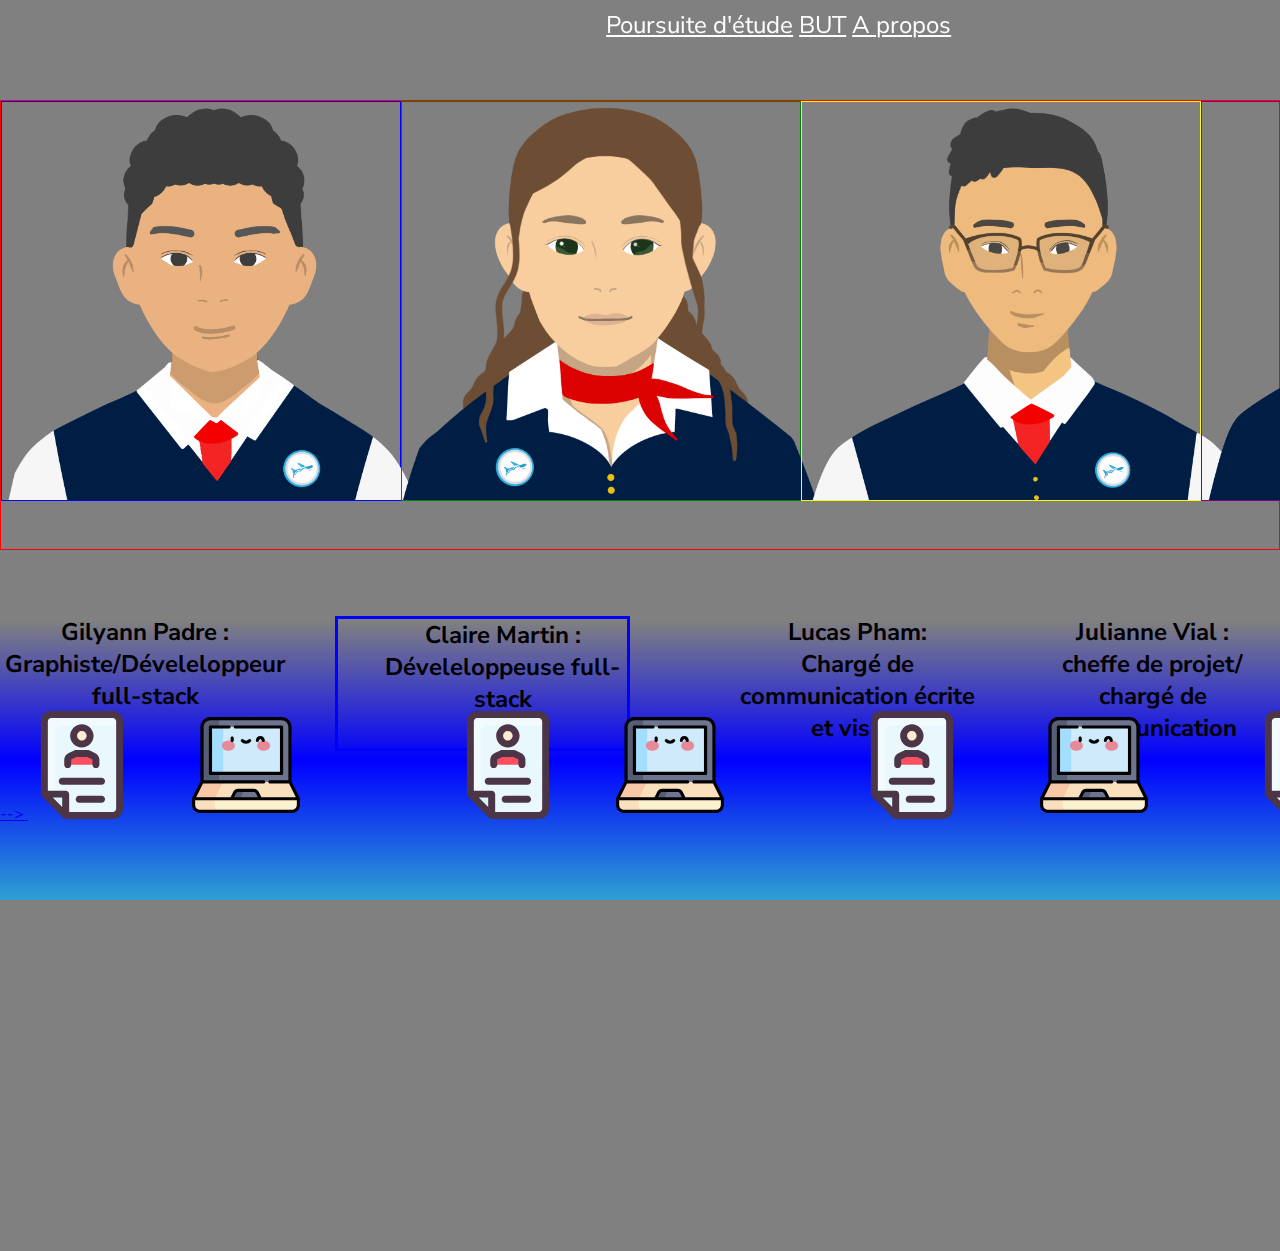
==== a_propos.html @ 2bf12e2e "petits détails" ====
<!DOCTYPE html>
<html lang="en">

<head>
    <meta charset="UTF-8">
    <meta http-equiv="X-UA-Compatible" content="IE=edge">
    <meta name="viewport" content="width=device-width, initial-scale=1.0">
    <link rel="preconnect" href="https://fonts.gstatic.com">
    <link href="https://fonts.googleapis.com/css2?family=Nunito+Sans:wght@400;600&display=swap" rel="stylesheet">
    <link rel="stylesheet" href="a_propos.css">
    <title>A propos</title>
</head>

<body>

    <nav>
        <div class="left">
            <img src="medias/img/LOGOBLEU.svg" alt=" " class="logo">
        </div>
        <div class="right">
            <a href="">Poursuite d'étude</a>
            <a href="">BUT</a>
            <a href="">A propos</a>
        </div>
    </nav>

    <div class="perso">
        <div class="gilyann">
            <img src="medias/img/Gilyann.png" alt="">
            <div class="cv"></div>
        </div>
        <div class="claire">
            <img src="medias/img/Claire.png" alt="">
        </div>
        <div class="lucas">
            <img src="medias/img/Lucas.png" alt="">
        </div>
        <div class="julianne">
            <img src="medias/img/Julianne.png" alt="">
        </div>
    </div>
<section class="comptoire">
        <h3 class="gi">Gilyann Padre : 
            <br> Graphiste/Déveleloppeur full-stack</h3>
        <h3 class="cl">Claire Martin : 
            <br>Déveleloppeuse full-stack</h3>
        <h3 class="lu">Lucas Pham: 
            <br>Chargé de communication écrite et visuel</h3>
        <h3 class="ju">Julianne Vial : 
            <br>cheffe de projet/ chargé de communication</h3>

     
    <div class="doc">
        
<a href="medias/cv/CV_Gilyann_Padre.pdf" class="cv_gi"> -->
    <img src="medias/img/cv_icon.svg" alt="cv pdf Gilyann Padre">
</a>
<a href="#" class="interactif_gi">
    <img src="medias/img/icon-ordi.svg" alt="cv intéractif gilyann Padre">
</a>

<a href="medias/cv/CV_Claire_Martin.pdf" class="cv_cl"> 
    <img src="medias/img/cv_icon.svg" alt="cv pdf Claire Martin">
</a>
<a href="#" class="interactif_cl">
    <img src="medias/img/icon-ordi.svg" alt="cv interactif Claire Martin">
</a>

<a href="medias/cv/cv_Lucas_Pham.pdf" class="cv_lu"> 
    <img src="medias/img/cv_icon.svg" alt="cv pdf Lucas Pham">
</a>
<a href="#" class="interactif_lu">
    <img src="medias/img/icon-ordi.svg" alt="cv interactif Lucas Pham">
</a>

<a href="medias/cv/CV-Julianne_Vial.pdf" class="cv_ju"> 
    <img src="medias/img/cv_icon.svg" alt="cv pdf Julianne Vial">
</a>
<a href="#" class="interactif_ju">
    <img src="medias/img/icon-ordi.svg" alt="cv interactif Julianne Vial">
</a>

    </div>

    <!-- <p>
        Lorem ipsum dolor sit, amet consectetur adipisicing elit. Aliquid optio error officia, eligendi ex corrupti, tenetur ea nisi ab fugiat cum reprehenderit? Illo nobis quis aliquam, voluptates eligendi ipsa aspernatur quo provident facilis repudiandae porro? Laudantium, suscipit veritatis molestiae quibusdam assumenda rerum eaque vel deserunt velit vero, eveniet repellendus deleniti.s
    </p>
</section> -->


</body>

</html>
---- a_propos.css ----
*,
*::after,
*::before {
    box-sizing: border-box;
}


body {
    margin: 0;
    overflow: hidden;
    font-family: 'Nunito Sans', sans-serif;
    background-color: grey;
    /* overflow-y: scroll; */
}

nav {
    z-index: 200;
    width: 50vw;
    height: 5vh;
    position: fixed;
    top: 1vh;
    left: 47vw;
    display: flex;
    flex-direction: row;
    justify-content: space-around;
    font-size: 1.5rem;
}

.logo {
    width: 10%;
    height: 10%;
}

.right {
    width: 900px;
}

.perso {

    display: flex;
    justify-content: space-around;
    border: 1px red solid;
    height: 50vh;
    width: 100%;
    margin-top: 100px;

}

nav a {
    color: white;
}




.gilyann {


    position: relative;
    border: 1px solid blue;
    width: 400px;
    height: 400px;
    display: flex;
}

.img[src="medias/img/Gilyann.png"] {

    max-height: 100%;
    max-width: 100%;
    width: 80px;

}

.img[src="medias/img/Claire.png"] {

    max-height: 100%;
    max-width: 100%;
    width: 80px;

}

.img[src="medias/img/Lucas.png"] {

    max-height: 100%;
    max-width: 100%;
    width: 80px;

}

.img[src="medias/img/Julianne.png"] {

    max-height: 100%;
    max-width: 100%;
    width: 80px;

}

.claire {
    width: 20%;
    position: relative;
    border: 1px solid green;
    width: 400px;
    height: 400px;
    display: flex;
}




.lucas {
    width: 20%;
    position: relative;
    border: 1px solid yellow;
    width: 400px;
    height: 400px;
    display: flex;
}



.julianne {
    width: 20%;
    position: relative;
    border: 1px solid purple;
    width: 400px;
    height: 400px;
    display: flex;


}

.comptoire {
    background: linear-gradient(grey, blue, #2FA1D1);
    margin-left: 0;
    margin-right: 0;
    width: 100%;
    height: 31vh;
    bottom: 0;
    position: absolute;
    display: flex;

}

.cv_gi img {
    /* border: black solid; */
    width: -10%;
    height: 50%;
    /* margin-left: -70px; */
    /* margin-top: 100px; */
    /* justify-content: flex-start; */
    align-self: center;
}

.comptoire h3 {
    font-size: 1.5rem;
    margin-top: -5px;
    /* margin-left: -20px; */
    padding-left: 10px;
    text-align: center;
    /* border: black solid; */
    width: 25vw;
    height: 15vh;
    align-items: space-around;
    padding-left: 40px;
}

.cl {
    margin-left: 50px;
    border: blue solid;
}

.gi {
    margin-left: -35px;
}

.lu {
    margin-left: 60px;
}

.doc {
    /* border: solid pink; */
    position: absolute;
    display: flex;
    /* justify-content: space-around; */
    top: 90px;
}

.cv_gi img {
    height: 20%;
    /* border: green solid; */
}

.interactif_gi img {
    height: 20%;
    margin-left: -320px;
    /* border: green solid; */
}

.cv_cl img {
    height: 20%;
    /* border: green solid; */
    margin-left: -250px;
    margin-right: 50px;
}

.interactif_cl img {
    height: 20%;
    margin-left: -400px;
    margin-right: 50px;
    /* border: green solid; */
}

.cv_lu img {
    height: 20%;
    /* border: green solid; */
    margin-left: -320px;
    margin-right: 50px;
}

.interactif_lu img {
    height: 20%;
    margin-left: -380px;
    /* border: green solid; */
}

.cv_ju img {
    height: 20%;
    /* border: green solid; */
    margin-left: -300px;
}

.interactif_ju img {
    height: 20%;
    margin-left: -340px;
    /* border: green solid; */
}

/* .interactif {
    background-color: pink;
    border-radius: 50%;
    width: 100px;
    height: 100px;
    margin-top: 100px;
    margin-left: 200px;
} */
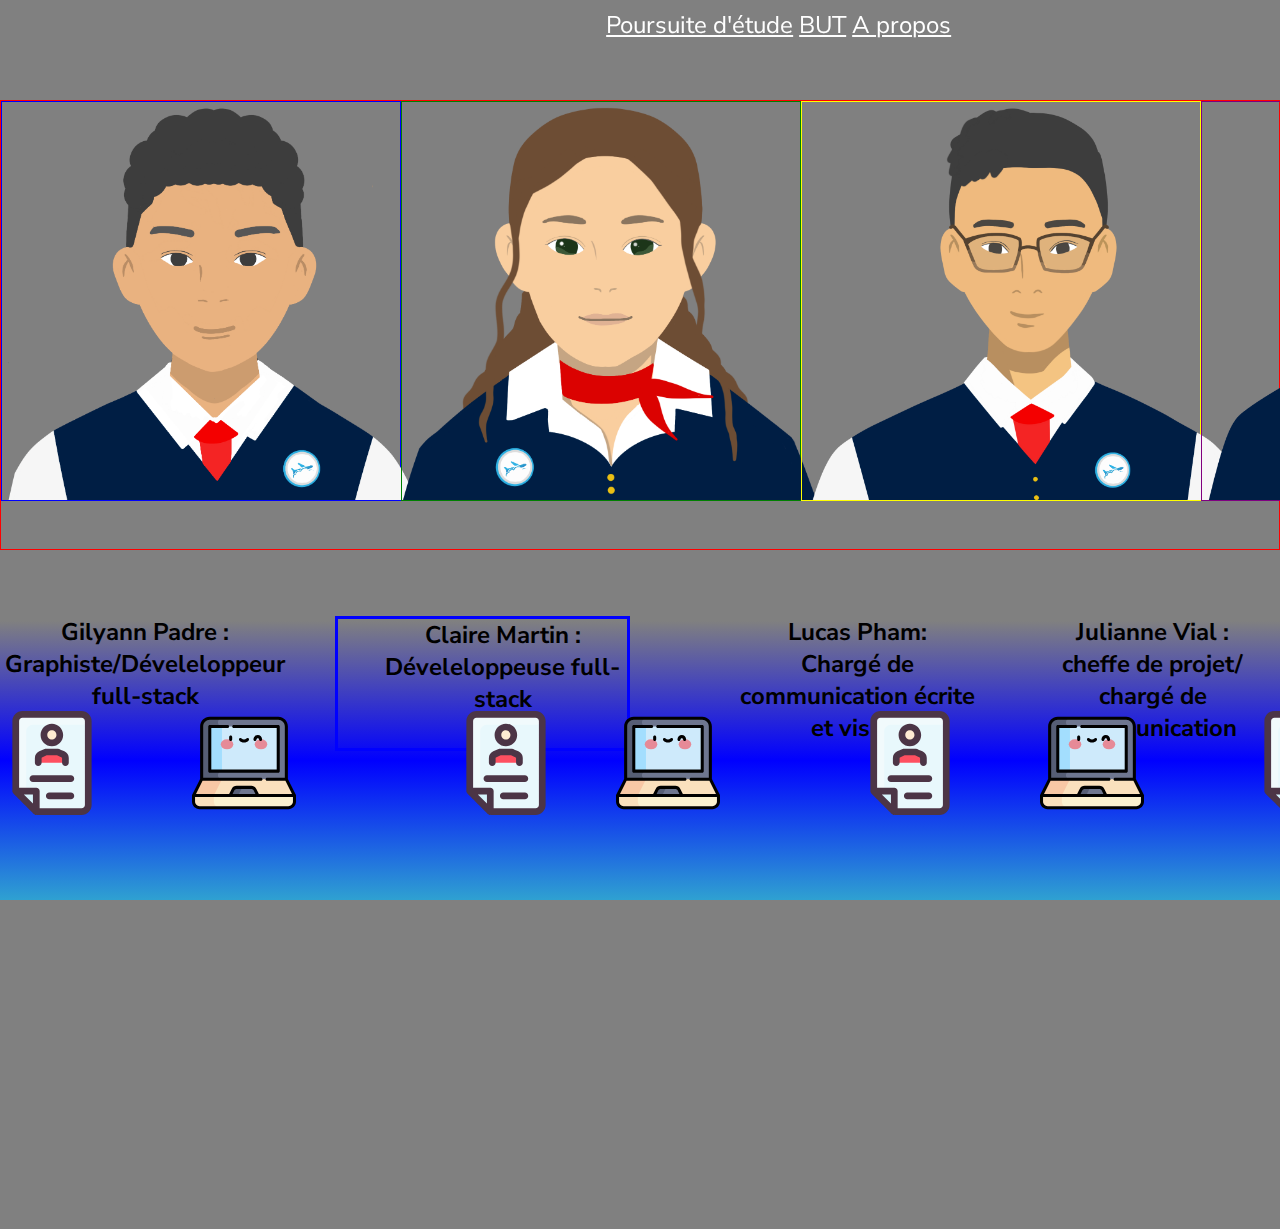
==== commit fd5fede6: "apparition vidéos fonctionne" ====
--- a/a_propos.html
+++ b/a_propos.html
@@ -27,7 +27,6 @@
     <div class="perso">
         <div class="gilyann">
             <img src="medias/img/Gilyann.png" alt="">
-            <div class="cv"></div>
         </div>
         <div class="claire">
             <img src="medias/img/Claire.png" alt="">
@@ -52,7 +51,7 @@
      
     <div class="doc">
         
-<a href="medias/cv/CV_Gilyann_Padre.pdf" class="cv_gi"> -->
+<a href="medias/cv/CV_Gilyann_Padre.pdf" class="cv_gi"> 
     <img src="medias/img/cv_icon.svg" alt="cv pdf Gilyann Padre">
 </a>
 <a href="#" class="interactif_gi">
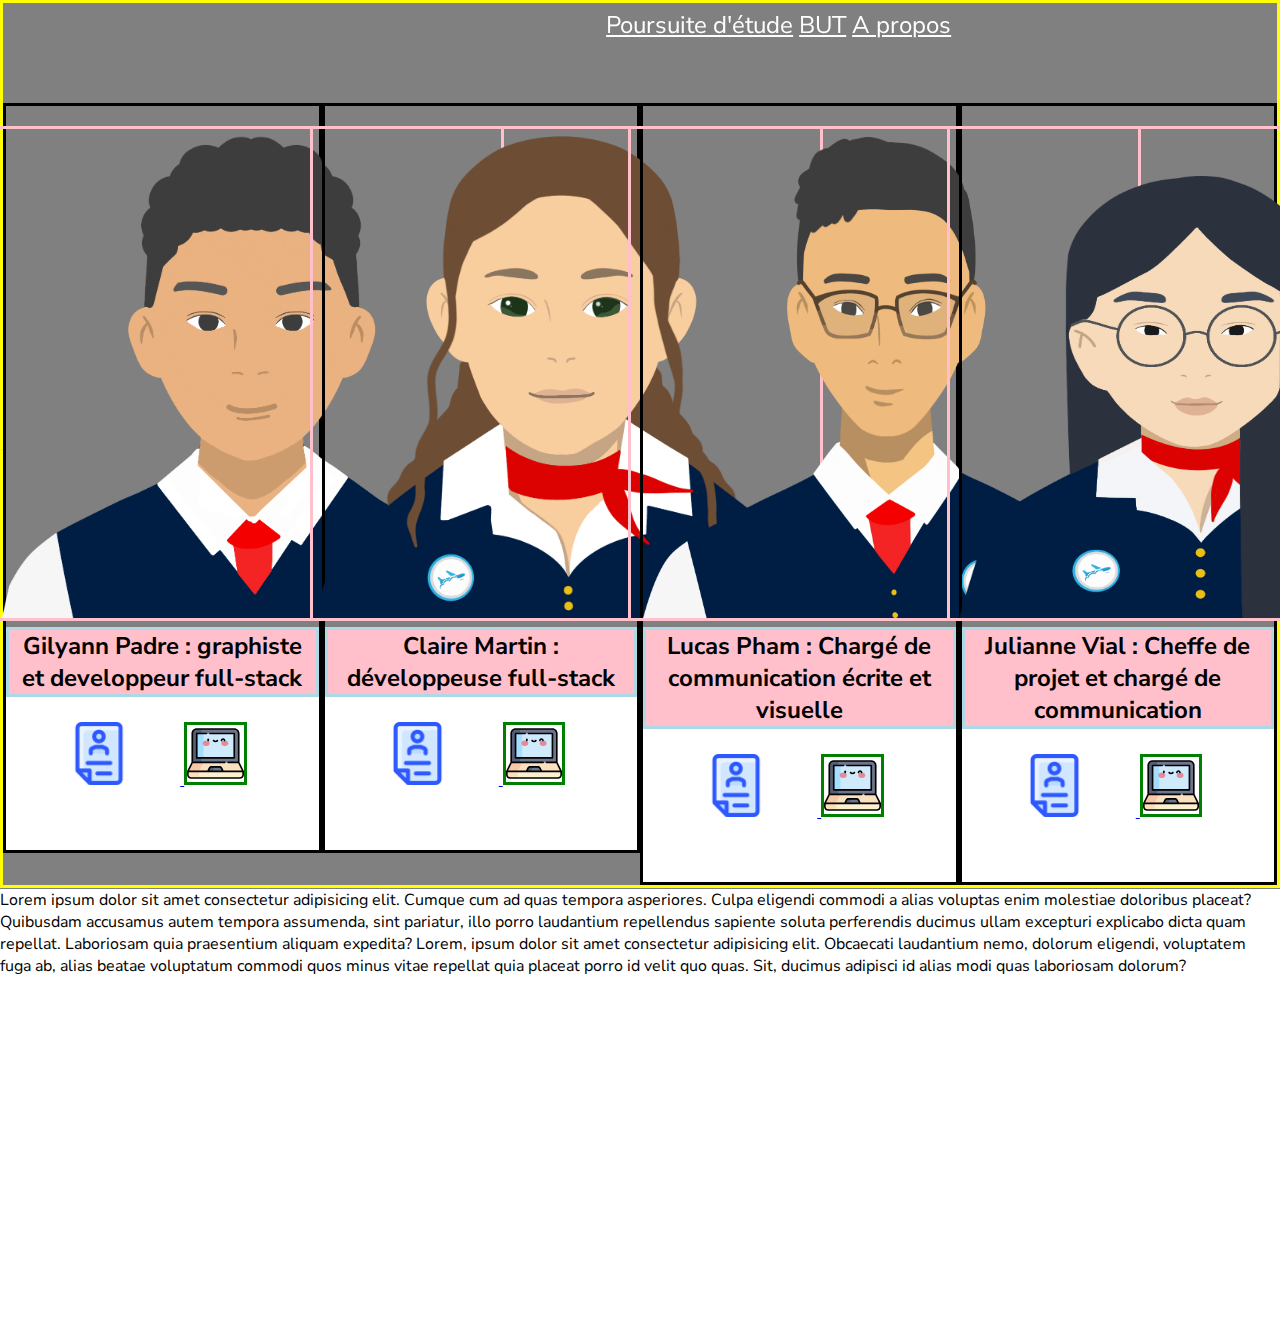
==== commit 62e69552: "nouvelle page a propos" ====
--- a/a_propos.html
+++ b/a_propos.html
@@ -24,68 +24,71 @@
         </div>
     </nav>
 
-    <div class="perso">
-        <div class="gilyann">
-            <img src="medias/img/Gilyann.png" alt="">
-        </div>
-        <div class="claire">
-            <img src="medias/img/Claire.png" alt="">
-        </div>
-        <div class="lucas">
-            <img src="medias/img/Lucas.png" alt="">
-        </div>
-        <div class="julianne">
-            <img src="medias/img/Julianne.png" alt="">
-        </div>
+ <section class="personnage">   
+    <div class="gilyann">
+        <div class="perso">
+        <img src="medias/img/Gilyann.png" alt="">
+        <h2>Gilyann Padre : graphiste et developpeur full-stack</h2>
     </div>
-<section class="comptoire">
-        <h3 class="gi">Gilyann Padre : 
-            <br> Graphiste/Déveleloppeur full-stack</h3>
-        <h3 class="cl">Claire Martin : 
-            <br>Déveleloppeuse full-stack</h3>
-        <h3 class="lu">Lucas Pham: 
-            <br>Chargé de communication écrite et visuel</h3>
-        <h3 class="ju">Julianne Vial : 
-            <br>cheffe de projet/ chargé de communication</h3>
-
-     
-    <div class="doc">
-        
-<a href="medias/cv/CV_Gilyann_Padre.pdf" class="cv_gi"> 
-    <img src="medias/img/cv_icon.svg" alt="cv pdf Gilyann Padre">
+<div class="lien"> 
+<a href="medias/cv/CV_Gilyann_Padre copie.pdf" class="cv">
+    <img src="medias/img/icon-cv.png" alt="cv pdf Gilyann Padre">
 </a>
-<a href="#" class="interactif_gi">
-    <img src="medias/img/icon-ordi.svg" alt="cv intéractif gilyann Padre">
+<a href="#" class="interactif"> 
+    <img src="medias/img/icon-ordi.svg" alt="cv intéractif Gilyann Padre">
 </a>
-
-<a href="medias/cv/CV_Claire_Martin.pdf" class="cv_cl"> 
-    <img src="medias/img/cv_icon.svg" alt="cv pdf Claire Martin">
-</a>
-<a href="#" class="interactif_cl">
-    <img src="medias/img/icon-ordi.svg" alt="cv interactif Claire Martin">
-</a>
-
-<a href="medias/cv/cv_Lucas_Pham.pdf" class="cv_lu"> 
-    <img src="medias/img/cv_icon.svg" alt="cv pdf Lucas Pham">
-</a>
-<a href="#" class="interactif_lu">
-    <img src="medias/img/icon-ordi.svg" alt="cv interactif Lucas Pham">
-</a>
-
-<a href="medias/cv/CV-Julianne_Vial.pdf" class="cv_ju"> 
-    <img src="medias/img/cv_icon.svg" alt="cv pdf Julianne Vial">
-</a>
-<a href="#" class="interactif_ju">
-    <img src="medias/img/icon-ordi.svg" alt="cv interactif Julianne Vial">
-</a>
-
+</div>
     </div>
 
-    <!-- <p>
-        Lorem ipsum dolor sit, amet consectetur adipisicing elit. Aliquid optio error officia, eligendi ex corrupti, tenetur ea nisi ab fugiat cum reprehenderit? Illo nobis quis aliquam, voluptates eligendi ipsa aspernatur quo provident facilis repudiandae porro? Laudantium, suscipit veritatis molestiae quibusdam assumenda rerum eaque vel deserunt velit vero, eveniet repellendus deleniti.s
-    </p>
-</section> -->
+    <div class="gilyann">
+        <div class="perso">
+        <img src="medias/img/Claire.png" alt="">
+        <h2>Claire Martin : développeuse full-stack</h2>
+    </div>
+<div class="lien"> 
+<a href="medias/cv/CV_Claire_Martin.pdf" class="cv">
+    <img src="medias/img/icon-cv.png" alt="cv pdf Claire Martin">
+</a>
+<a href="#" class="interactif"> 
+    <img src="medias/img/icon-ordi.svg" alt="cv intéractif Claire Martin">
+</a>
+</div>
+    </div>
 
+    <div class="gilyann">
+        <div class="perso">
+        <img src="medias/img/Lucas.png" alt="">
+        <h2>Lucas Pham : Chargé de communication écrite et visuelle</h2>
+    </div>
+<div class="lien"> 
+<a href="medias/cv/cv_Lucas_Pham.pdf" class="cv">
+    <img src="medias/img/icon-cv.png" alt="cv pdf Lucas Pham">
+</a>
+<a href="#" class="interactif"> 
+    <img src="medias/img/icon-ordi.svg" alt="cv intéractif Lucas Pham">
+</a>
+</div>
+    </div>
+
+    <div class="gilyann">
+        <div class="perso">
+        <img src="medias/img/Julianne.png" alt="">
+        <h2>Julianne Vial : Cheffe de projet et chargé de communication</h2>
+    </div>
+<div class="lien"> 
+<a href="medias/cv/CV-Julianne_Vial.pdf" class="cv">
+    <img src="medias/img/icon-cv.png" alt="cv pdf Julianne Vial">
+</a>
+<a href="#" class="interactif"> 
+    <img src="medias/img/icon-ordi.svg" alt="cv intéractif Julianne Vial">
+</a>
+</div>
+    </div>
+</section>
+
+<section class="remerciement">
+    <p> Lorem ipsum dolor sit amet consectetur adipisicing elit. Cumque cum ad quas tempora asperiores. Culpa eligendi commodi a alias voluptas enim molestiae doloribus placeat? Quibusdam accusamus autem tempora assumenda, sint pariatur, illo porro laudantium repellendus sapiente soluta perferendis ducimus ullam excepturi explicabo dicta quam repellat. Laboriosam quia praesentium aliquam expedita? Lorem, ipsum dolor sit amet consectetur adipisicing elit. Obcaecati laudantium nemo, dolorum eligendi, voluptatem fuga ab, alias beatae voluptatum commodi quos minus vitae repellat quia placeat porro id velit quo quas. Sit, ducimus adipisci id alias modi quas laboriosam dolorum?</p>
+</section>
 
 </body>
 
--- a/a_propos.css
+++ b/a_propos.css
@@ -10,7 +10,7 @@
     overflow: hidden;
     font-family: 'Nunito Sans', sans-serif;
     background-color: grey;
-    /* overflow-y: scroll; */
+    overflow-y: scroll;
 }
 
 nav {
@@ -35,98 +35,71 @@
     width: 900px;
 }
 
-.perso {
+/* .perso { 
 
     display: flex;
     justify-content: space-around;
     border: 1px red solid;
     height: 50vh;
-    width: 100%;
+    width: 25%;
     margin-top: 100px;
-
-}
+    flex-direction: column;
+
+}*/
 
 nav a {
     color: white;
 }
 
+.personnage {
+    display: flex;
+    flex-direction: row;
+    border: yellow solid;
+}
 
 
 
 .gilyann {
-
-
-    position: relative;
-    border: 1px solid blue;
-    width: 400px;
-    height: 400px;
-    display: flex;
-}
-
-.img[src="medias/img/Gilyann.png"] {
-
-    max-height: 100%;
-    max-width: 100%;
-    width: 80px;
-
-}
-
-.img[src="medias/img/Claire.png"] {
-
-    max-height: 100%;
-    max-width: 100%;
-    width: 80px;
-
-}
-
-.img[src="medias/img/Lucas.png"] {
-
-    max-height: 100%;
-    max-width: 100%;
-    width: 80px;
-
-}
-
-.img[src="medias/img/Julianne.png"] {
-
-    max-height: 100%;
-    max-width: 100%;
-    width: 80px;
-
-}
-
-.claire {
+    border: black solid;
+    display: flex;
+    flex-direction: column;
+    width: 25%;
+    height: 50%;
+    text-align: center;
+    margin-top: 100px;
+}
+
+.perso img {
+    border: pink solid;
+    width: 57vh;
+    height: 55vh;
+    margin-top: 20px;
+    margin-left: -15px;
+}
+
+.perso h2 {
+    background-color: pink;
+    margin-top: 0;
+    margin-bottom: 0;
+    border: solid lightblue;
+}
+
+.lien {
+    background-color: #fff;
+    margin-top: 0;
+    margin-bottom: 0;
+    height: 17vh;
+}
+
+.lien img {
     width: 20%;
-    position: relative;
-    border: 1px solid green;
-    width: 400px;
-    height: 400px;
-    display: flex;
-}
-
-
-
-
-.lucas {
-    width: 20%;
-    position: relative;
-    border: 1px solid yellow;
-    width: 400px;
-    height: 400px;
-    display: flex;
-}
-
-
-
-.julianne {
-    width: 20%;
-    position: relative;
-    border: 1px solid purple;
-    width: 400px;
-    height: 400px;
-    display: flex;
-
-
+    margin-right: 50px;
+    margin-top: 25px;
+}
+
+.interactif img {
+    border: green solid;
+    margin-right: 10px;
 }
 
 .comptoire {
@@ -235,6 +208,12 @@
     /* border: green solid; */
 }
 
+.remerciement {
+    background-color: #fff;
+    margin-top: -15px;
+    height: 50vh;
+}
+
 /* .interactif {
     background-color: pink;
     border-radius: 50%;
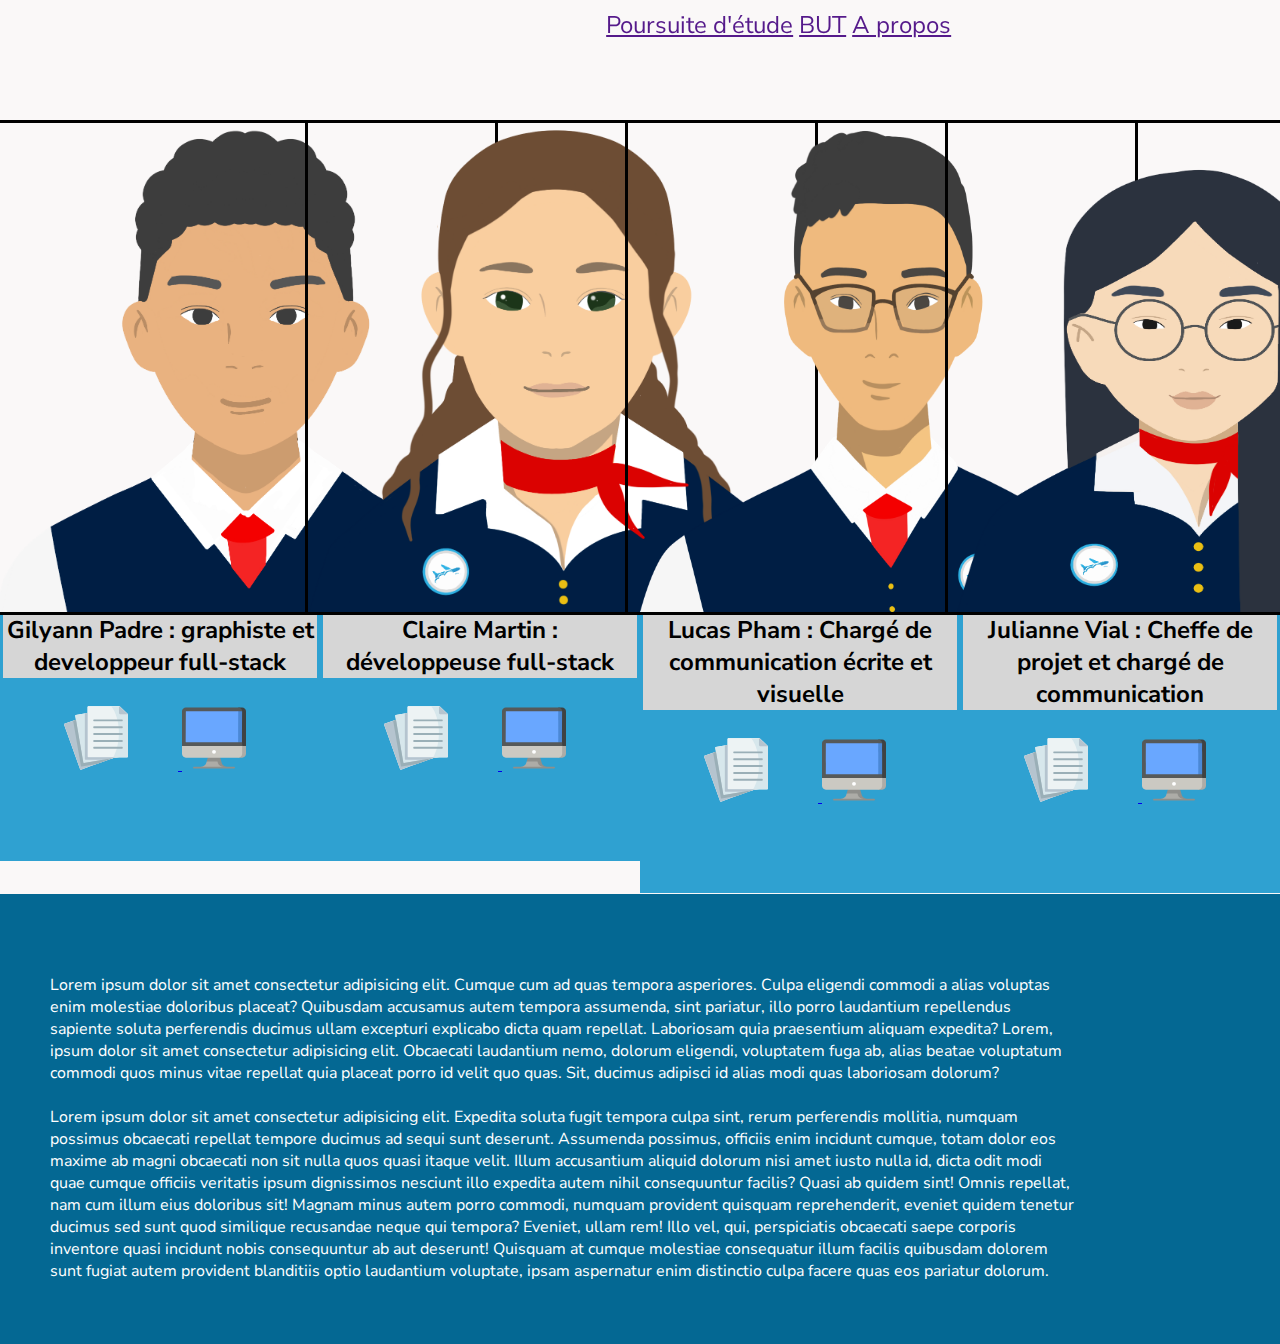
==== commit 5b3b3d89: "une page domaine totalement fonctionnelle" ====
--- a/a_propos.html
+++ b/a_propos.html
@@ -32,10 +32,10 @@
     </div>
 <div class="lien"> 
 <a href="medias/cv/CV_Gilyann_Padre copie.pdf" class="cv">
-    <img src="medias/img/icon-cv.png" alt="cv pdf Gilyann Padre">
+    <img src="medias/img/paper_cv.svg" alt="cv pdf Gilyann Padre">
 </a>
 <a href="#" class="interactif"> 
-    <img src="medias/img/icon-ordi.svg" alt="cv intéractif Gilyann Padre">
+    <img src="medias/img/desktop_1.svg" alt="cv intéractif Gilyann Padre">
 </a>
 </div>
     </div>
@@ -47,10 +47,10 @@
     </div>
 <div class="lien"> 
 <a href="medias/cv/CV_Claire_Martin.pdf" class="cv">
-    <img src="medias/img/icon-cv.png" alt="cv pdf Claire Martin">
+    <img src="medias/img/paper_cv.svg" alt="cv pdf Claire Martin">
 </a>
 <a href="#" class="interactif"> 
-    <img src="medias/img/icon-ordi.svg" alt="cv intéractif Claire Martin">
+    <img src="medias/img/desktop_1.svg" alt="cv intéractif Claire Martin">
 </a>
 </div>
     </div>
@@ -62,10 +62,10 @@
     </div>
 <div class="lien"> 
 <a href="medias/cv/cv_Lucas_Pham.pdf" class="cv">
-    <img src="medias/img/icon-cv.png" alt="cv pdf Lucas Pham">
+    <img src="medias/img/paper_cv.svg" alt="cv pdf Lucas Pham">
 </a>
 <a href="#" class="interactif"> 
-    <img src="medias/img/icon-ordi.svg" alt="cv intéractif Lucas Pham">
+    <img src="medias/img/desktop_1.svg" alt="cv intéractif Lucas Pham">
 </a>
 </div>
     </div>
@@ -77,17 +77,20 @@
     </div>
 <div class="lien"> 
 <a href="medias/cv/CV-Julianne_Vial.pdf" class="cv">
-    <img src="medias/img/icon-cv.png" alt="cv pdf Julianne Vial">
+    <img src="medias/img/paper_cv.svg" alt="cv pdf Julianne Vial">
 </a>
 <a href="#" class="interactif"> 
-    <img src="medias/img/icon-ordi.svg" alt="cv intéractif Julianne Vial">
+    <img src="medias/img/desktop_1.svg" alt="cv intéractif Julianne Vial">
 </a>
 </div>
     </div>
 </section>
 
 <section class="remerciement">
-    <p> Lorem ipsum dolor sit amet consectetur adipisicing elit. Cumque cum ad quas tempora asperiores. Culpa eligendi commodi a alias voluptas enim molestiae doloribus placeat? Quibusdam accusamus autem tempora assumenda, sint pariatur, illo porro laudantium repellendus sapiente soluta perferendis ducimus ullam excepturi explicabo dicta quam repellat. Laboriosam quia praesentium aliquam expedita? Lorem, ipsum dolor sit amet consectetur adipisicing elit. Obcaecati laudantium nemo, dolorum eligendi, voluptatem fuga ab, alias beatae voluptatum commodi quos minus vitae repellat quia placeat porro id velit quo quas. Sit, ducimus adipisci id alias modi quas laboriosam dolorum?</p>
+    <p> Lorem ipsum dolor sit amet consectetur adipisicing elit. Cumque cum ad quas tempora asperiores. Culpa eligendi commodi a alias voluptas enim molestiae doloribus placeat? Quibusdam accusamus autem tempora assumenda, sint pariatur, illo porro laudantium repellendus sapiente soluta perferendis ducimus ullam excepturi explicabo dicta quam repellat. Laboriosam quia praesentium aliquam expedita? Lorem, ipsum dolor sit amet consectetur adipisicing elit. Obcaecati laudantium nemo, dolorum eligendi, voluptatem fuga ab, alias beatae voluptatum commodi quos minus vitae repellat quia placeat porro id velit quo quas. Sit, ducimus adipisci id alias modi quas laboriosam dolorum? <br>
+        <br>
+        Lorem ipsum dolor sit amet consectetur adipisicing elit. Expedita soluta fugit tempora culpa sint, rerum perferendis mollitia, numquam possimus obcaecati repellat tempore ducimus ad sequi sunt deserunt. Assumenda possimus, officiis enim incidunt cumque, totam dolor eos maxime ab magni obcaecati non sit nulla quos quasi itaque velit. Illum accusantium aliquid dolorum nisi amet iusto nulla id, dicta odit modi quae cumque officiis veritatis ipsum dignissimos nesciunt illo expedita autem nihil consequuntur facilis? Quasi ab quidem sint! Omnis repellat, nam cum illum eius doloribus sit! Magnam minus autem porro commodi, numquam provident quisquam reprehenderit, eveniet quidem tenetur ducimus sed sunt quod similique recusandae neque qui tempora? Eveniet, ullam rem! Illo vel, qui, perspiciatis obcaecati saepe corporis inventore quasi incidunt nobis consequuntur ab aut deserunt! Quisquam at cumque molestiae consequatur illum facilis quibusdam dolorem sunt fugiat autem provident blanditiis optio laudantium voluptate, ipsam aspernatur enim distinctio culpa facere quas eos pariatur dolorum.
+    </p>
 </section>
 
 </body>
--- a/a_propos.css
+++ b/a_propos.css
@@ -9,7 +9,7 @@
     margin: 0;
     overflow: hidden;
     font-family: 'Nunito Sans', sans-serif;
-    background-color: grey;
+    background-color: #FAF8F8;
     overflow-y: scroll;
 }
 
@@ -35,32 +35,16 @@
     width: 900px;
 }
 
-/* .perso { 
-
-    display: flex;
-    justify-content: space-around;
-    border: 1px red solid;
-    height: 50vh;
-    width: 25%;
-    margin-top: 100px;
-    flex-direction: column;
-
-}*/
-
-nav a {
+/* nav a {
     color: white;
-}
+} */
 
 .personnage {
     display: flex;
     flex-direction: row;
-    border: yellow solid;
 }
 
-
-
 .gilyann {
-    border: black solid;
     display: flex;
     flex-direction: column;
     width: 25%;
@@ -70,7 +54,7 @@
 }
 
 .perso img {
-    border: pink solid;
+    border: black solid;
     width: 57vh;
     height: 55vh;
     margin-top: 20px;
@@ -78,17 +62,17 @@
 }
 
 .perso h2 {
-    background-color: pink;
-    margin-top: 0;
+    background-color: #D6D6D6;
+    margin-top: -10px;
     margin-bottom: 0;
-    border: solid lightblue;
+    border: solid #2FA1D1;
 }
 
 .lien {
-    background-color: #fff;
+    background-color: #2FA1D1;
     margin-top: 0;
     margin-bottom: 0;
-    height: 17vh;
+    height: 20vh;
 }
 
 .lien img {
@@ -98,127 +82,19 @@
 }
 
 .interactif img {
-    border: green solid;
     margin-right: 10px;
 }
 
-.comptoire {
-    background: linear-gradient(grey, blue, #2FA1D1);
-    margin-left: 0;
-    margin-right: 0;
-    width: 100%;
-    height: 31vh;
-    bottom: 0;
-    position: absolute;
-    display: flex;
+.remerciement {
+    background-color: #046893;
+    margin-top: -15px;
+    height: 50vh;
+    color: white;
 
 }
 
-.cv_gi img {
-    /* border: black solid; */
-    width: -10%;
-    height: 50%;
-    /* margin-left: -70px; */
-    /* margin-top: 100px; */
-    /* justify-content: flex-start; */
-    align-self: center;
-}
-
-.comptoire h3 {
-    font-size: 1.5rem;
-    margin-top: -5px;
-    /* margin-left: -20px; */
-    padding-left: 10px;
-    text-align: center;
-    /* border: black solid; */
-    width: 25vw;
-    height: 15vh;
-    align-items: space-around;
-    padding-left: 40px;
-}
-
-.cl {
+.remerciement p {
+    width: 80vw;
     margin-left: 50px;
-    border: blue solid;
-}
-
-.gi {
-    margin-left: -35px;
-}
-
-.lu {
-    margin-left: 60px;
-}
-
-.doc {
-    /* border: solid pink; */
-    position: absolute;
-    display: flex;
-    /* justify-content: space-around; */
-    top: 90px;
-}
-
-.cv_gi img {
-    height: 20%;
-    /* border: green solid; */
-}
-
-.interactif_gi img {
-    height: 20%;
-    margin-left: -320px;
-    /* border: green solid; */
-}
-
-.cv_cl img {
-    height: 20%;
-    /* border: green solid; */
-    margin-left: -250px;
-    margin-right: 50px;
-}
-
-.interactif_cl img {
-    height: 20%;
-    margin-left: -400px;
-    margin-right: 50px;
-    /* border: green solid; */
-}
-
-.cv_lu img {
-    height: 20%;
-    /* border: green solid; */
-    margin-left: -320px;
-    margin-right: 50px;
-}
-
-.interactif_lu img {
-    height: 20%;
-    margin-left: -380px;
-    /* border: green solid; */
-}
-
-.cv_ju img {
-    height: 20%;
-    /* border: green solid; */
-    margin-left: -300px;
-}
-
-.interactif_ju img {
-    height: 20%;
-    margin-left: -340px;
-    /* border: green solid; */
-}
-
-.remerciement {
-    background-color: #fff;
-    margin-top: -15px;
-    height: 50vh;
-}
-
-/* .interactif {
-    background-color: pink;
-    border-radius: 50%;
-    width: 100px;
-    height: 100px;
-    margin-top: 100px;
-    margin-left: 200px;
-} */+    padding-top: 80px;
+}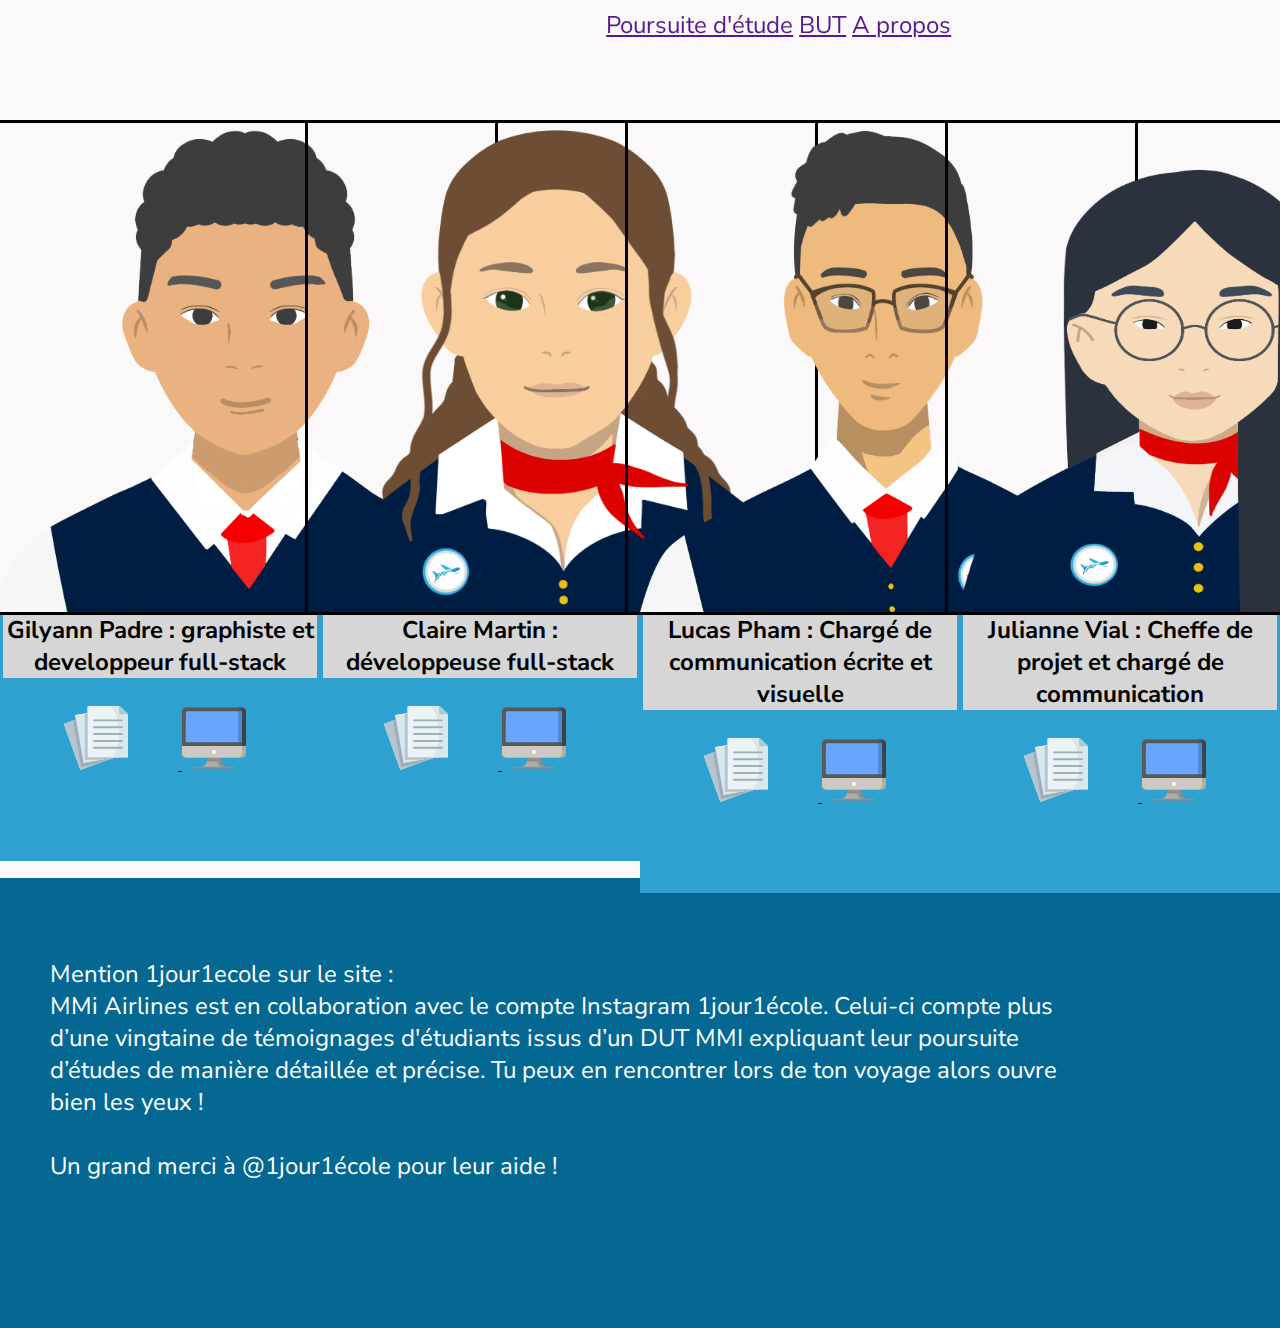
==== commit 34d356e9: "page à propos plus que la fluidité" ====
--- a/a_propos.html
+++ b/a_propos.html
@@ -87,9 +87,11 @@
 </section>
 
 <section class="remerciement">
-    <p> Lorem ipsum dolor sit amet consectetur adipisicing elit. Cumque cum ad quas tempora asperiores. Culpa eligendi commodi a alias voluptas enim molestiae doloribus placeat? Quibusdam accusamus autem tempora assumenda, sint pariatur, illo porro laudantium repellendus sapiente soluta perferendis ducimus ullam excepturi explicabo dicta quam repellat. Laboriosam quia praesentium aliquam expedita? Lorem, ipsum dolor sit amet consectetur adipisicing elit. Obcaecati laudantium nemo, dolorum eligendi, voluptatem fuga ab, alias beatae voluptatum commodi quos minus vitae repellat quia placeat porro id velit quo quas. Sit, ducimus adipisci id alias modi quas laboriosam dolorum? <br>
+    <p> Mention 1jour1ecole sur le site : <br>
+        MMi Airlines est en collaboration avec le compte Instagram 1jour1école.  Celui-ci compte plus d’une vingtaine de témoignages d'étudiants issus d’un DUT MMI expliquant leur poursuite d’études de manière détaillée et précise. Tu peux en rencontrer lors de ton voyage alors ouvre bien les yeux !
         <br>
-        Lorem ipsum dolor sit amet consectetur adipisicing elit. Expedita soluta fugit tempora culpa sint, rerum perferendis mollitia, numquam possimus obcaecati repellat tempore ducimus ad sequi sunt deserunt. Assumenda possimus, officiis enim incidunt cumque, totam dolor eos maxime ab magni obcaecati non sit nulla quos quasi itaque velit. Illum accusantium aliquid dolorum nisi amet iusto nulla id, dicta odit modi quae cumque officiis veritatis ipsum dignissimos nesciunt illo expedita autem nihil consequuntur facilis? Quasi ab quidem sint! Omnis repellat, nam cum illum eius doloribus sit! Magnam minus autem porro commodi, numquam provident quisquam reprehenderit, eveniet quidem tenetur ducimus sed sunt quod similique recusandae neque qui tempora? Eveniet, ullam rem! Illo vel, qui, perspiciatis obcaecati saepe corporis inventore quasi incidunt nobis consequuntur ab aut deserunt! Quisquam at cumque molestiae consequatur illum facilis quibusdam dolorem sunt fugiat autem provident blanditiis optio laudantium voluptate, ipsam aspernatur enim distinctio culpa facere quas eos pariatur dolorum.
+        <br>
+        Un grand merci à @1jour1école pour leur aide !
     </p>
 </section>
 
--- a/a_propos.css
+++ b/a_propos.css
@@ -97,4 +97,6 @@
     width: 80vw;
     margin-left: 50px;
     padding-top: 80px;
+    font-size: 1.5rem;
+    margin-top: 0;
 }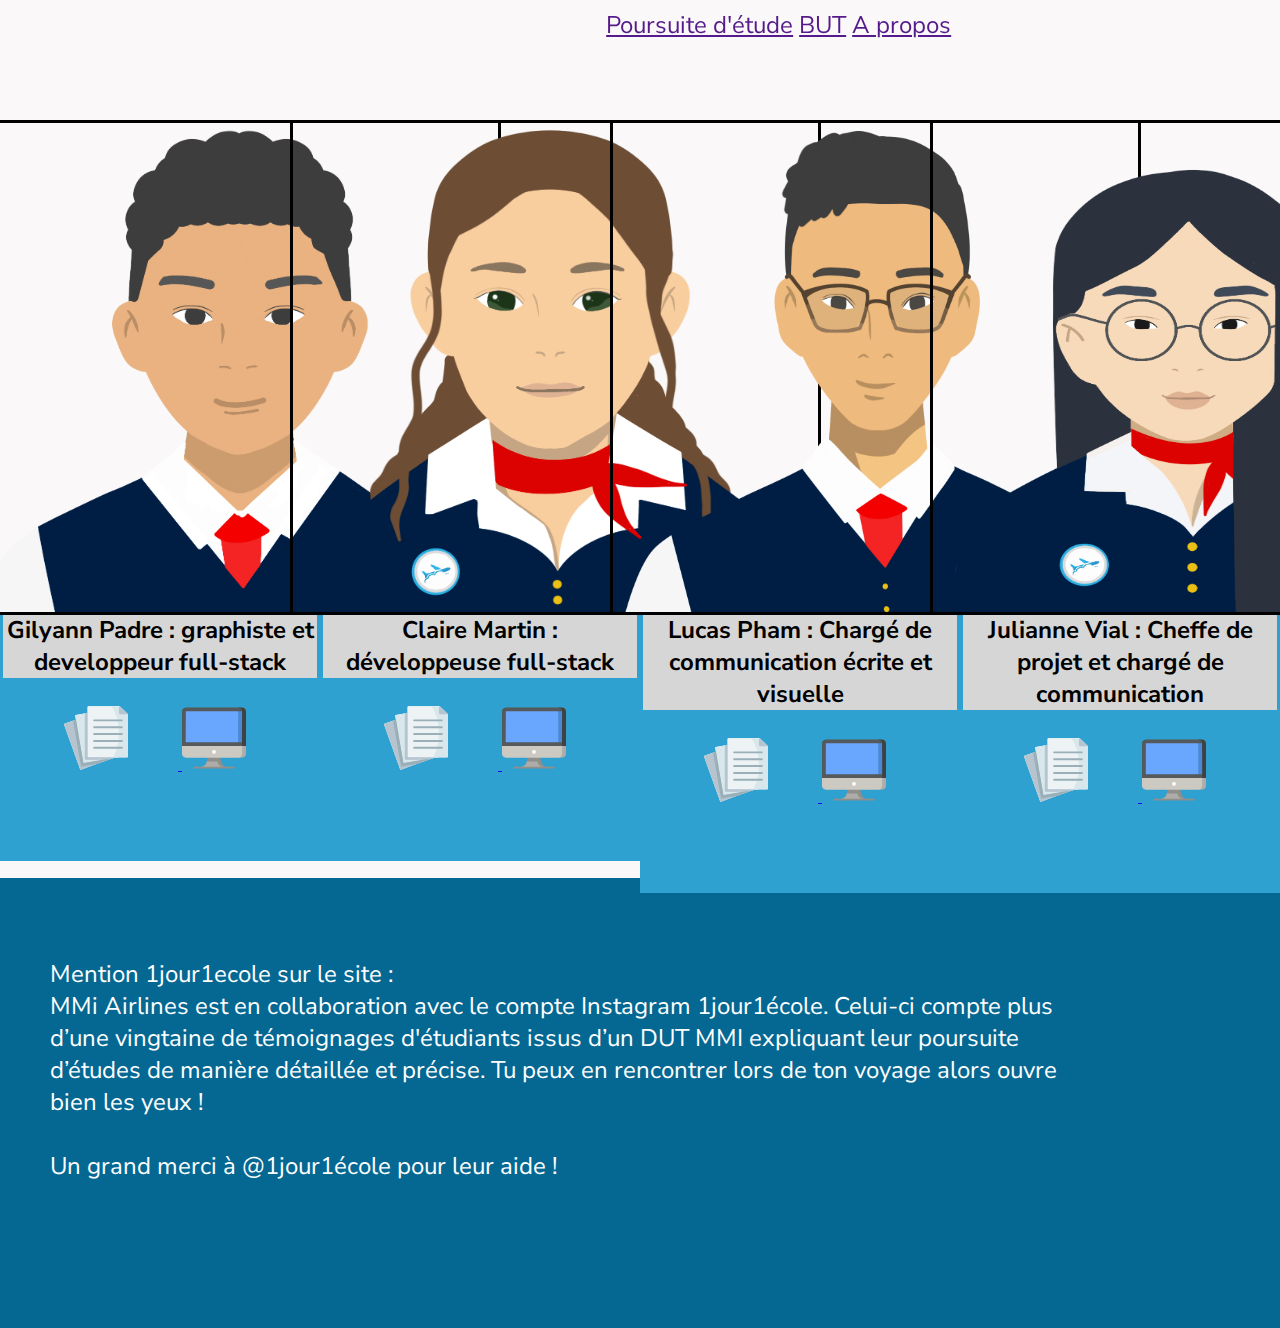
==== commit c81de581: "petits" ====
--- a/a_propos.html
+++ b/a_propos.html
@@ -24,79 +24,79 @@
         </div>
     </nav>
 
- <section class="personnage">   
-    <div class="gilyann">
-        <div class="perso">
-        <img src="medias/img/Gilyann.png" alt="">
-        <h2>Gilyann Padre : graphiste et developpeur full-stack</h2>
-    </div>
-<div class="lien"> 
-<a href="medias/cv/CV_Gilyann_Padre copie.pdf" class="cv">
-    <img src="medias/img/paper_cv.svg" alt="cv pdf Gilyann Padre">
-</a>
-<a href="#" class="interactif"> 
-    <img src="medias/img/desktop_1.svg" alt="cv intéractif Gilyann Padre">
-</a>
-</div>
-    </div>
+    <section class="personnage">
+        <div class="Chara gilyann">
+            <div class="perso">
+                <img src="medias/img/Gilyann.png" alt="">
+                <h2>Gilyann Padre : graphiste et developpeur full-stack</h2>
+            </div>
+            <div class="lien">
+                <a href="medias/cv/CV_Gilyann_Padre copie.pdf" class="cv">
+                    <img src="medias/img/paper_cv.svg" alt="cv pdf Gilyann Padre">
+                </a>
+                <a href="#" class="interactif">
+                    <img src="medias/img/desktop_1.svg" alt="cv intéractif Gilyann Padre">
+                </a>
+            </div>
+        </div>
 
-    <div class="gilyann">
-        <div class="perso">
-        <img src="medias/img/Claire.png" alt="">
-        <h2>Claire Martin : développeuse full-stack</h2>
-    </div>
-<div class="lien"> 
-<a href="medias/cv/CV_Claire_Martin.pdf" class="cv">
-    <img src="medias/img/paper_cv.svg" alt="cv pdf Claire Martin">
-</a>
-<a href="#" class="interactif"> 
-    <img src="medias/img/desktop_1.svg" alt="cv intéractif Claire Martin">
-</a>
-</div>
-    </div>
+        <div class="Chara Claire">
+            <div class="perso">
+                <img src="medias/img/Claire.png" alt="">
+                <h2>Claire Martin : développeuse full-stack</h2>
+            </div>
+            <div class="lien">
+                <a href="medias/cv/CV_Claire_Martin.pdf" class="cv">
+                    <img src="medias/img/paper_cv.svg" alt="cv pdf Claire Martin">
+                </a>
+                <a href="#" class="interactif">
+                    <img src="medias/img/desktop_1.svg" alt="cv intéractif Claire Martin">
+                </a>
+            </div>
+        </div>
 
-    <div class="gilyann">
-        <div class="perso">
-        <img src="medias/img/Lucas.png" alt="">
-        <h2>Lucas Pham : Chargé de communication écrite et visuelle</h2>
-    </div>
-<div class="lien"> 
-<a href="medias/cv/cv_Lucas_Pham.pdf" class="cv">
-    <img src="medias/img/paper_cv.svg" alt="cv pdf Lucas Pham">
-</a>
-<a href="#" class="interactif"> 
-    <img src="medias/img/desktop_1.svg" alt="cv intéractif Lucas Pham">
-</a>
-</div>
-    </div>
+        <div class="Chara Lucas">
+            <div class="perso">
+                <img src="medias/img/Lucas.png" alt="">
+                <h2>Lucas Pham : Chargé de communication écrite et visuelle</h2>
+            </div>
+            <div class="lien">
+                <a href="medias/cv/cv_Lucas_Pham.pdf" class="cv">
+                    <img src="medias/img/paper_cv.svg" alt="cv pdf Lucas Pham">
+                </a>
+                <a href="#" class="interactif">
+                    <img src="medias/img/desktop_1.svg" alt="cv intéractif Lucas Pham">
+                </a>
+            </div>
+        </div>
 
-    <div class="gilyann">
-        <div class="perso">
-        <img src="medias/img/Julianne.png" alt="">
-        <h2>Julianne Vial : Cheffe de projet et chargé de communication</h2>
-    </div>
-<div class="lien"> 
-<a href="medias/cv/CV-Julianne_Vial.pdf" class="cv">
-    <img src="medias/img/paper_cv.svg" alt="cv pdf Julianne Vial">
-</a>
-<a href="#" class="interactif"> 
-    <img src="medias/img/desktop_1.svg" alt="cv intéractif Julianne Vial">
-</a>
-</div>
-    </div>
-</section>
+        <div class="Chara Julianne">
+            <div class="perso">
+                <img src="medias/img/Julianne.png" alt="">
+                <h2>Julianne Vial : Cheffe de projet et chargé de communication</h2>
+            </div>
+            <div class="lien">
+                <a href="medias/cv/CV-Julianne_Vial.pdf" class="cv">
+                    <img src="medias/img/paper_cv.svg" alt="cv pdf Julianne Vial">
+                </a>
+                <a href="#" class="interactif">
+                    <img src="medias/img/desktop_1.svg" alt="cv intéractif Julianne Vial">
+                </a>
+            </div>
+        </div>
+    </section>
 
-<section class="remerciement">
-    <p> Mention 1jour1ecole sur le site : <br>
-        MMi Airlines est en collaboration avec le compte Instagram 1jour1école.  Celui-ci compte plus d’une vingtaine de témoignages d'étudiants issus d’un DUT MMI expliquant leur poursuite d’études de manière détaillée et précise. Tu peux en rencontrer lors de ton voyage alors ouvre bien les yeux !
-        <br>
-        <br>
-        Un grand merci à @1jour1école pour leur aide !
-    </p>
-</section>
+    <section class="remerciement">
+        <p> Mention 1jour1ecole sur le site : <br>
+            MMi Airlines est en collaboration avec le compte Instagram 1jour1école. Celui-ci compte plus d’une vingtaine
+            de témoignages d'étudiants issus d’un DUT MMI expliquant leur poursuite d’études de manière détaillée et
+            précise. Tu peux en rencontrer lors de ton voyage alors ouvre bien les yeux !
+            <br>
+            <br>
+            Un grand merci à @1jour1école pour leur aide !
+        </p>
+    </section>
 
 </body>
 
-</html>
-
- +</html>--- a/a_propos.css
+++ b/a_propos.css
@@ -44,22 +44,27 @@
     flex-direction: row;
 }
 
-.gilyann {
+.Chara {
     display: flex;
     flex-direction: column;
     width: 25%;
     height: 50%;
     text-align: center;
     margin-top: 100px;
+
 }
+
 
 .perso img {
     border: black solid;
-    width: 57vh;
+    width: 59vh;
     height: 55vh;
     margin-top: 20px;
-    margin-left: -15px;
+    margin-left: -30px;
+
 }
+
+
 
 .perso h2 {
     background-color: #D6D6D6;
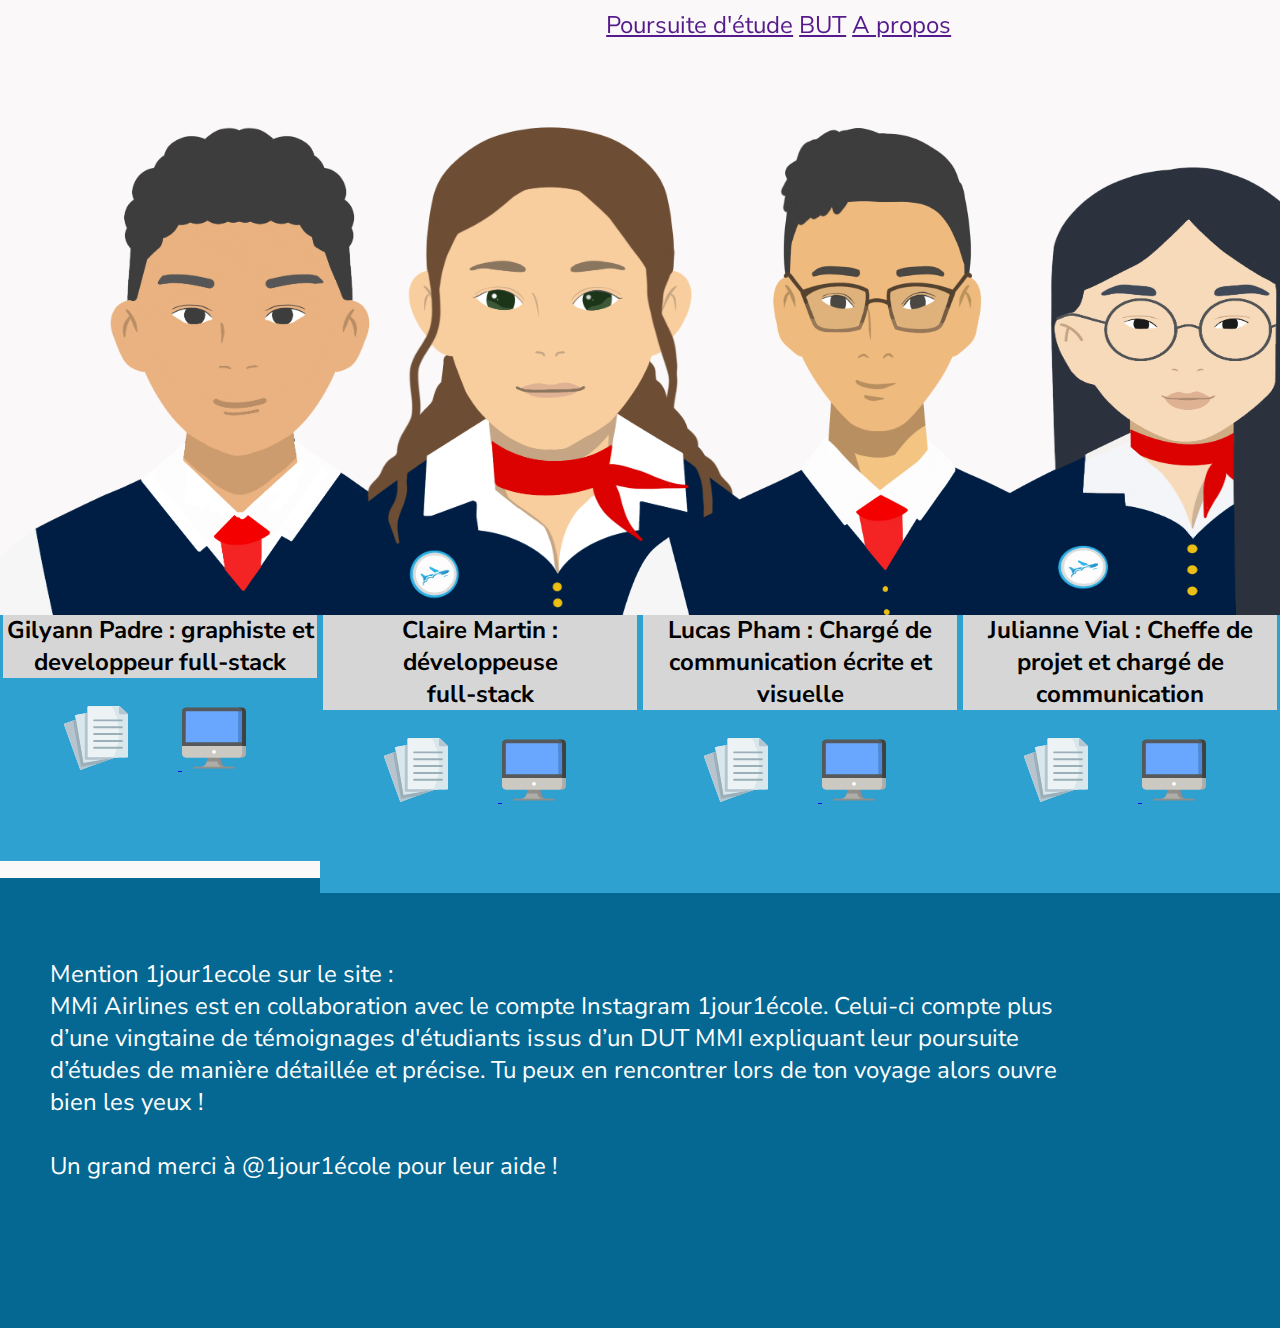
==== commit 0a02fbcb: "micro chanagement" ====
--- a/a_propos.html
+++ b/a_propos.html
@@ -25,7 +25,7 @@
     </nav>
 
     <section class="personnage">
-        <div class="Chara gilyann">
+        <div class="chara gilyann">
             <div class="perso">
                 <img src="medias/img/Gilyann.png" alt="">
                 <h2>Gilyann Padre : graphiste et developpeur full-stack</h2>
@@ -40,10 +40,10 @@
             </div>
         </div>
 
-        <div class="Chara Claire">
+        <div class="chara Claire">
             <div class="perso">
                 <img src="medias/img/Claire.png" alt="">
-                <h2>Claire Martin : développeuse full-stack</h2>
+                <h2>Claire Martin : développeuse <br> full-stack</h2>
             </div>
             <div class="lien">
                 <a href="medias/cv/CV_Claire_Martin.pdf" class="cv">
@@ -55,7 +55,7 @@
             </div>
         </div>
 
-        <div class="Chara Lucas">
+        <div class="chara Lucas">
             <div class="perso">
                 <img src="medias/img/Lucas.png" alt="">
                 <h2>Lucas Pham : Chargé de communication écrite et visuelle</h2>
@@ -70,7 +70,7 @@
             </div>
         </div>
 
-        <div class="Chara Julianne">
+        <div class="chara Julianne">
             <div class="perso">
                 <img src="medias/img/Julianne.png" alt="">
                 <h2>Julianne Vial : Cheffe de projet et chargé de communication</h2>
--- a/a_propos.css
+++ b/a_propos.css
@@ -44,7 +44,7 @@
     flex-direction: row;
 }
 
-.Chara {
+.chara {
     display: flex;
     flex-direction: column;
     width: 25%;
@@ -56,7 +56,7 @@
 
 
 .perso img {
-    border: black solid;
+
     width: 59vh;
     height: 55vh;
     margin-top: 20px;
@@ -104,4 +104,11 @@
     padding-top: 80px;
     font-size: 1.5rem;
     margin-top: 0;
+}
+
+@media screen and (max-width:1200) {
+    .chara {
+        display: flex;
+        flex-direction: column;
+    }
 }